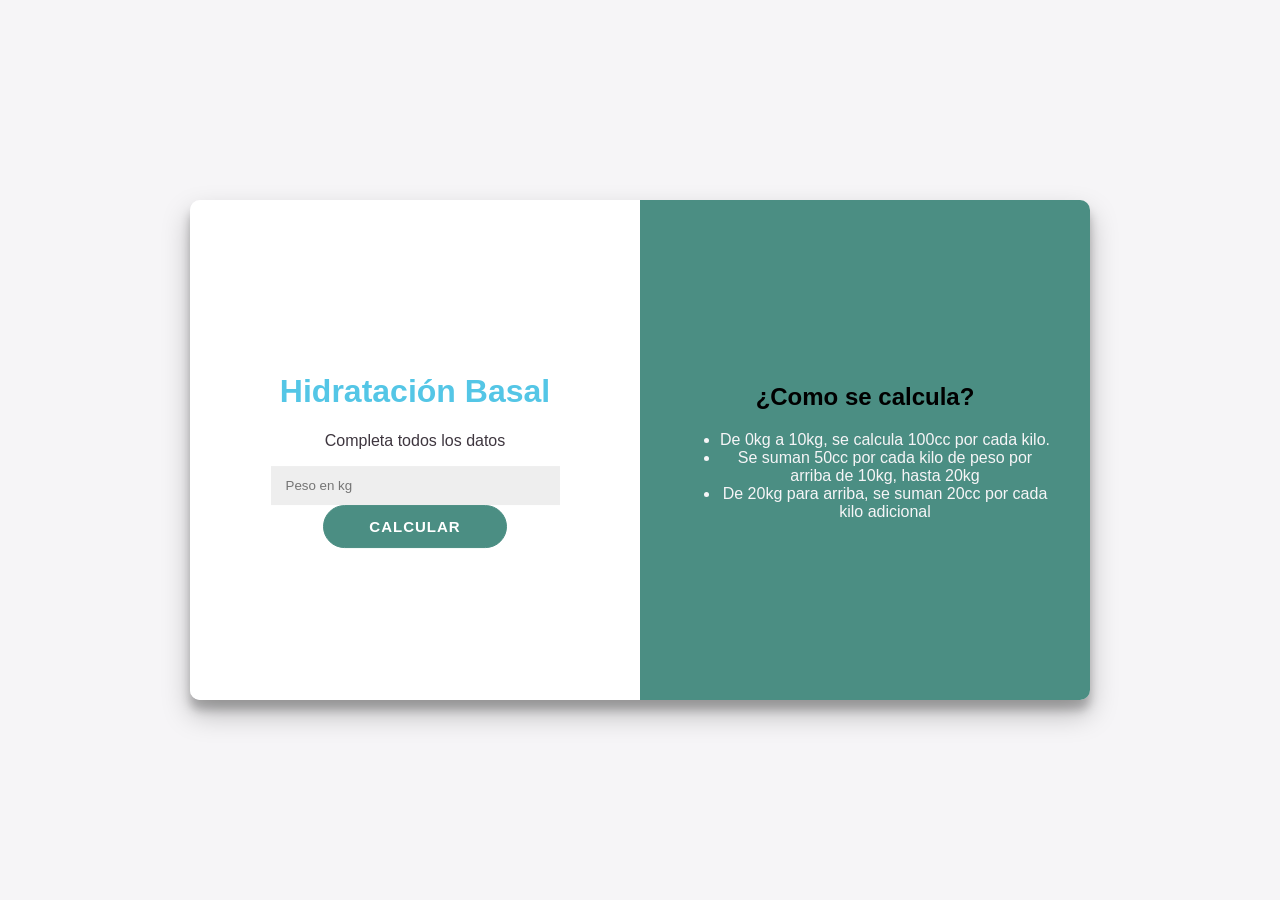
==== index.html @ 07552521 "Add files via upload" ====
<!DOCTYPE html>


<html>
    <head>
        <meta charset="UTF-8">
        <link rel="stylesheet" href="./style.css">
        <script src="script.js" defer></script>
    </head>
    <body>
        <div id="contenedor">
            <div id="calculadora">
                <div class="contenido">
                    <h1>Hidratación Basal</h1>
                    <p class="item">Completa todos los datos</p>
                    <input class="item" id="peso" type="number" placeholder="Peso en kg" />
                    <p class="item" id="error">* Debe completar todos los datos</p>
                    <button class="item" id="calcular">Calcular</button>
                    <p class="item resultado" id="flu">71cc/h</p>
                    <p class="item resultado" id="man">m+m/2 : 105cc/h</p>
                </div>
            </div>
            <div id="detalle">
                <div class="contenido">
                    <h2>¿Como se calcula?</h2>
                    <ul>
                        <li>De 0kg a 10kg, se calcula 100cc por cada kilo.</li>
                        <li>Se suman 50cc por cada kilo de peso por arriba de 10kg, hasta 20kg</li>
                        <li>De 20kg para arriba, se suman 20cc por cada kilo adicional</li>
                    </ul>
                </div>
            </div>
        </div>
    </body>
</html>
---- style.css ----
h1 {
    color: rgb(84, 198, 230);
  }
  h2 {
    color: #000000;
  }
  
  
  @import url('https://fonts.googleapis.com/css?family=Montserrat:400,800');

body{
    background: #f6f5f7; 
    font-family: 'Montserrat', sans-serif;
    color: #3E363F;
}

#contenedor{
    width: 900px;
  height: 500px;
  text-align: center;

  /* Estas 3 lineas se encargan de centrar el div vertical y horizontalmente */

  position: absolute;
  inset: 0;
  margin: auto;
  border-radius: 10px;
  overflow: hidden; 
  box-shadow: 0 14px 28px rgba(0,0,0,0.25), 
    0 10px 10px rgba(0,0,0,0.22);
}

#calculadora{
    background: white;

    /* Con estas 3 lineas vamos a hacer que los divs queden lado a lado */

    width: 50%;
    height: 100%;
    float: left;
}

#detalle{
    background: #4b8e83;

    /* Con estas 3 lineas vamos a hacer que los divs queden lado a lado */

    width: 50%;
    height: 100%;
    float: left;
    color: #f6f5f7;
}

.contenido{

    /* Estas tres lineas van a centrar el contenido verticalmente dentro de cada div */

    position: relative;
    top: 50%;
    transform: translateY(-50%);
    overflow: hidden;
    padding: 40px;
}
input {
    width: 70%;
    padding: 12px 15px;
    border: none;
    background-color: #eee;
}
button {
    font-size: 15px;
      font-weight: bold;
      padding: 12px 45px;
      border-radius: 30px;
      background-color: #4b8e83;
      border: 1px solid #4b8e83;
      color: #FFFFFF;
      text-transform: uppercase;
      letter-spacing: 1px;
      transition: transform 20ms ease-in;
  }

  button:active {
	transform: scale(0.90);
}

#error{
    color: red;
    font-weight: bold;
    display: none;
}

.resultado{
    color: #0A81D1;
    font-weight: bold;
    font-size: 25px;
    margin-bottom: 5px;
    display: none;
}
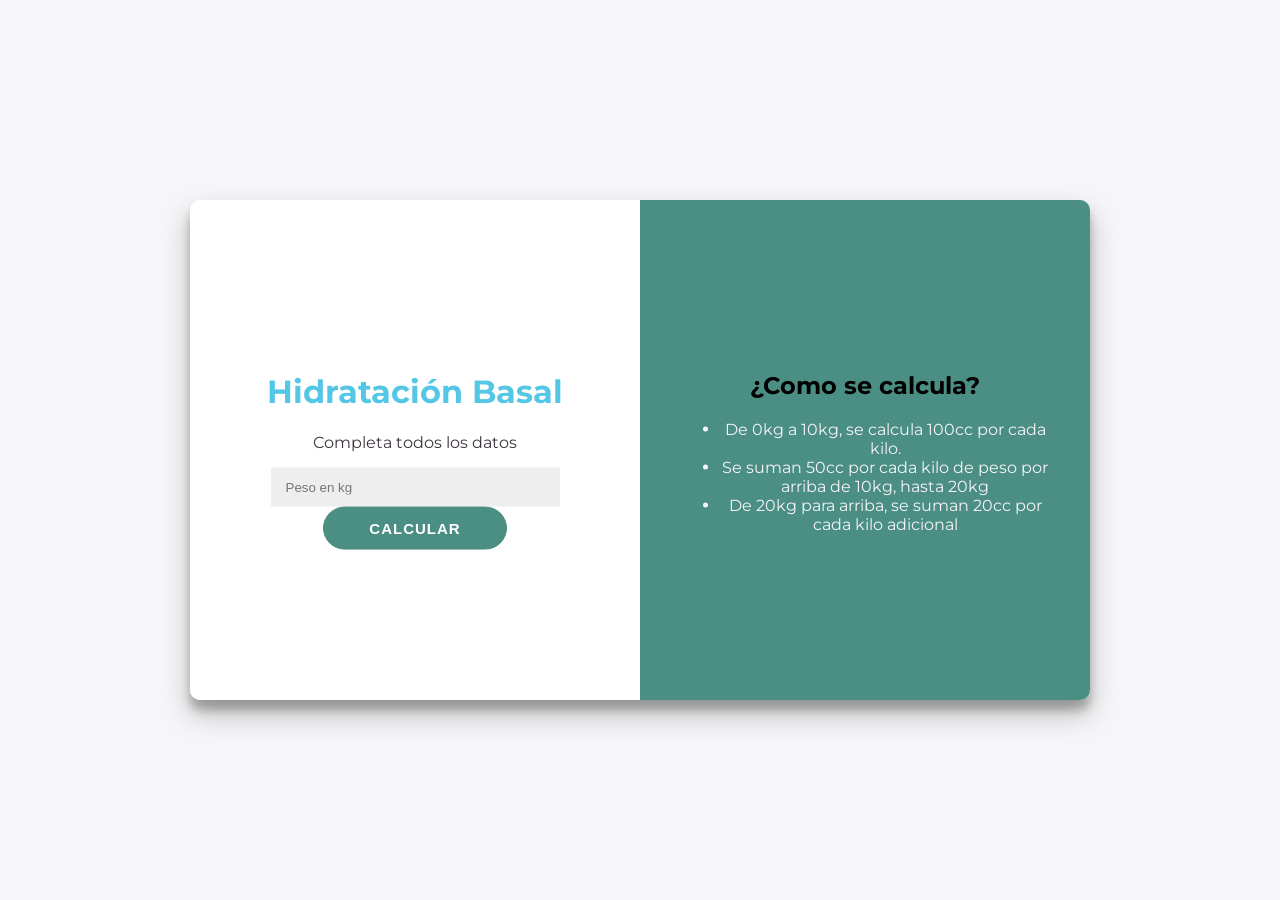
==== commit 2295ee25: "Add files via upload" ====
--- a/index.html
+++ b/index.html
@@ -3,9 +3,12 @@
 
 <html>
     <head>
+        <title> JS Basics</title>
+        
         <meta charset="UTF-8">
         <link rel="stylesheet" href="./style.css">
-        <script src="script.js" defer></script>
+        
+   <script src="./script.js" defer></script>
     </head>
     <body>
         <div id="contenedor">
--- a/style.css
+++ b/style.css
@@ -1,4 +1,4 @@
-
+@import url('https://fonts.googleapis.com/css?family=Montserrat:400,800');
 h1 {
     color: rgb(84, 198, 230);
   }
@@ -7,12 +7,13 @@
   }
   
   
-  @import url('https://fonts.googleapis.com/css?family=Montserrat:400,800');
+
 
 body{
     background: #f6f5f7; 
     font-family: 'Montserrat', sans-serif;
     color: #3E363F;
+    
 }
 
 #contenedor{
